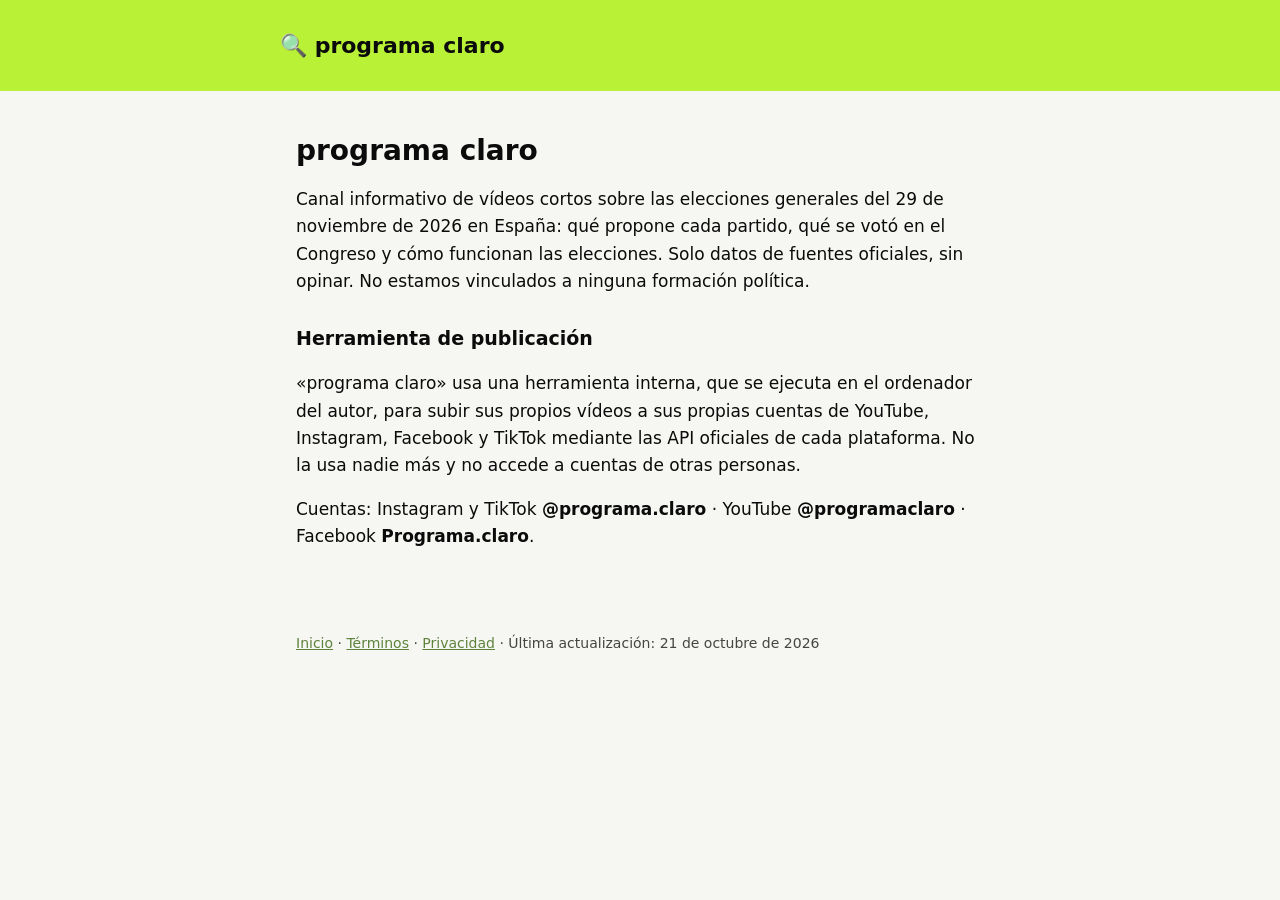
==== index.html @ 3803b198 "Web de programa claro: inicio, términos y privacidad Co-Authored-By: Claude Opus 5.5 <noreply@anthro" ====
<!doctype html><html lang="es"><head><meta charset="utf-8"><meta name="viewport" content="width=device-width,initial-scale=1"><title>programa claro</title><link rel="stylesheet" href="_base.css"><link rel="icon" href="icono_1024.png"></head>
<body><header><div><a href="index.html">🔍 programa claro</a></div></header><main>
<h1>programa claro</h1>
<p>Canal informativo de vídeos cortos sobre las elecciones generales del 29 de noviembre de 2026 en España: qué propone cada partido, qué se votó en el Congreso y cómo funcionan las elecciones. Solo datos de fuentes oficiales, sin opinar. No estamos vinculados a ninguna formación política.</p>
<h2>Herramienta de publicación</h2>
<p>«programa claro» usa una herramienta interna, que se ejecuta en el ordenador del autor, para subir sus propios vídeos a sus propias cuentas de YouTube, Instagram, Facebook y TikTok mediante las API oficiales de cada plataforma. No la usa nadie más y no accede a cuentas de otras personas.</p>
<p>Cuentas: Instagram y TikTok <b>@programa.claro</b> · YouTube <b>@programaclaro</b> · Facebook <b>Programa.claro</b>.</p>
</main><footer><a href="index.html">Inicio</a> · <a href="terminos.html">Términos</a> · <a href="privacidad.html">Privacidad</a> · Última actualización: 21 de octubre de 2026</footer></body></html>
---- _base.css ----
:root{--c:#B8F135;--k:#0b0b0b;--w:#fff}*{box-sizing:border-box}body{margin:0;font:17px/1.6 system-ui,-apple-system,Segoe UI,Roboto,sans-serif;color:var(--k);background:#f6f7f2}
header{background:var(--c);padding:28px 16px}header div,main{max-width:720px;margin:0 auto}header a{color:var(--k);text-decoration:none;font-weight:800;font-size:22px}
main{padding:24px 16px 48px}h1{font-size:28px;line-height:1.2}h2{font-size:19px;margin-top:28px}a{color:#2b5d00}footer{max-width:720px;margin:0 auto;padding:16px;font-size:14px;opacity:.75}
@media (prefers-color-scheme:dark){body{background:#121410;color:#eee}header a{color:#0b0b0b}a{color:var(--c)}}
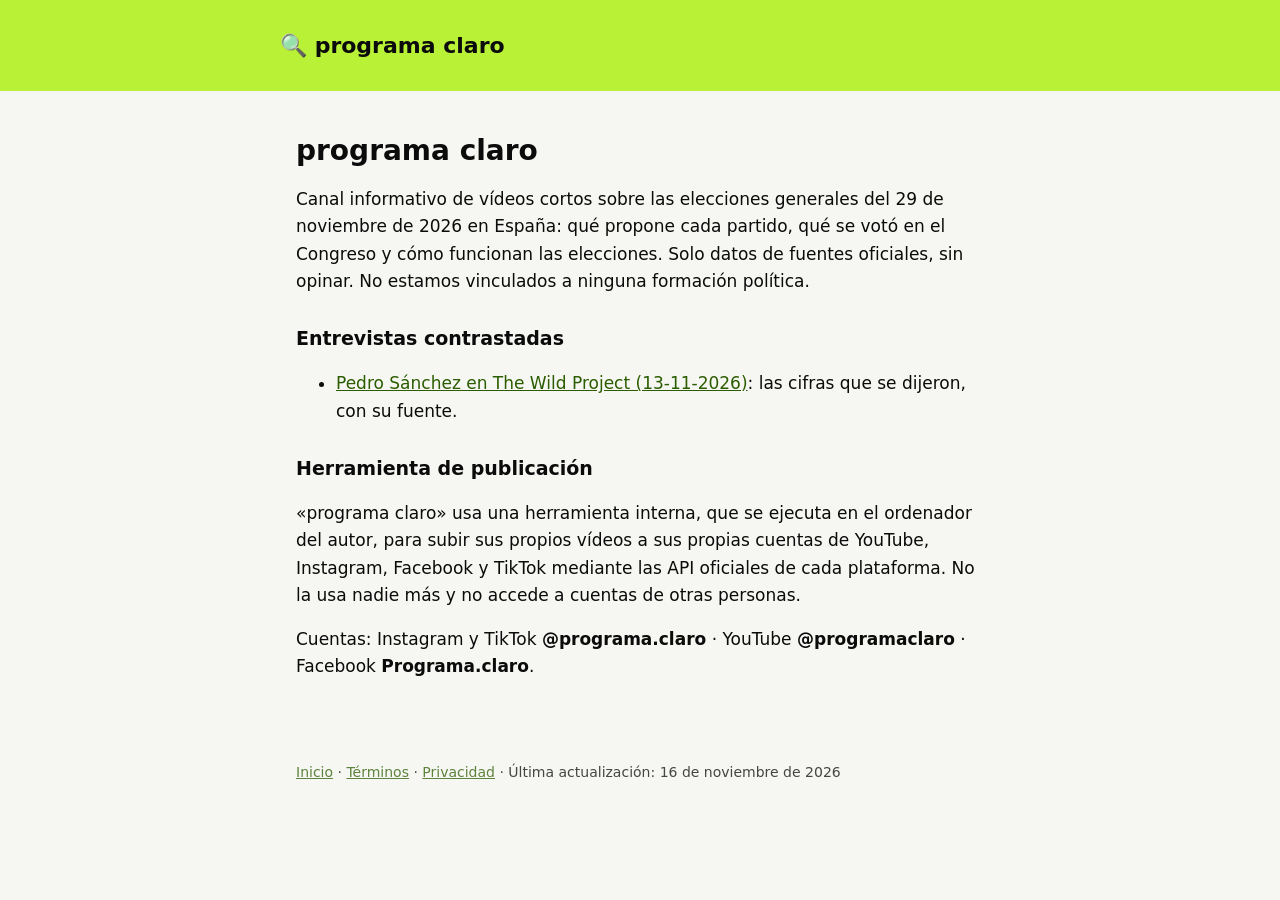
==== commit e56dbf80: "Entrevista contrastada: Pedro Sánchez en The Wild Project Co-Authored-By: Claude Opus 5.5 <noreply@a" ====
--- a/index.html
+++ b/index.html
@@ -2,7 +2,9 @@
 <body><header><div><a href="index.html">🔍 programa claro</a></div></header><main>
 <h1>programa claro</h1>
 <p>Canal informativo de vídeos cortos sobre las elecciones generales del 29 de noviembre de 2026 en España: qué propone cada partido, qué se votó en el Congreso y cómo funcionan las elecciones. Solo datos de fuentes oficiales, sin opinar. No estamos vinculados a ninguna formación política.</p>
+<h2>Entrevistas contrastadas</h2>
+<ul><li><a href="entrevista-wild-sanchez.html">Pedro Sánchez en The Wild Project (13-11-2026)</a>: las cifras que se dijeron, con su fuente.</li></ul>
 <h2>Herramienta de publicación</h2>
 <p>«programa claro» usa una herramienta interna, que se ejecuta en el ordenador del autor, para subir sus propios vídeos a sus propias cuentas de YouTube, Instagram, Facebook y TikTok mediante las API oficiales de cada plataforma. No la usa nadie más y no accede a cuentas de otras personas.</p>
 <p>Cuentas: Instagram y TikTok <b>@programa.claro</b> · YouTube <b>@programaclaro</b> · Facebook <b>Programa.claro</b>.</p>
-</main><footer><a href="index.html">Inicio</a> · <a href="terminos.html">Términos</a> · <a href="privacidad.html">Privacidad</a> · Última actualización: 21 de octubre de 2026</footer></body></html>
+</main><footer><a href="index.html">Inicio</a> · <a href="terminos.html">Términos</a> · <a href="privacidad.html">Privacidad</a> · Última actualización: 16 de noviembre de 2026</footer></body></html>
